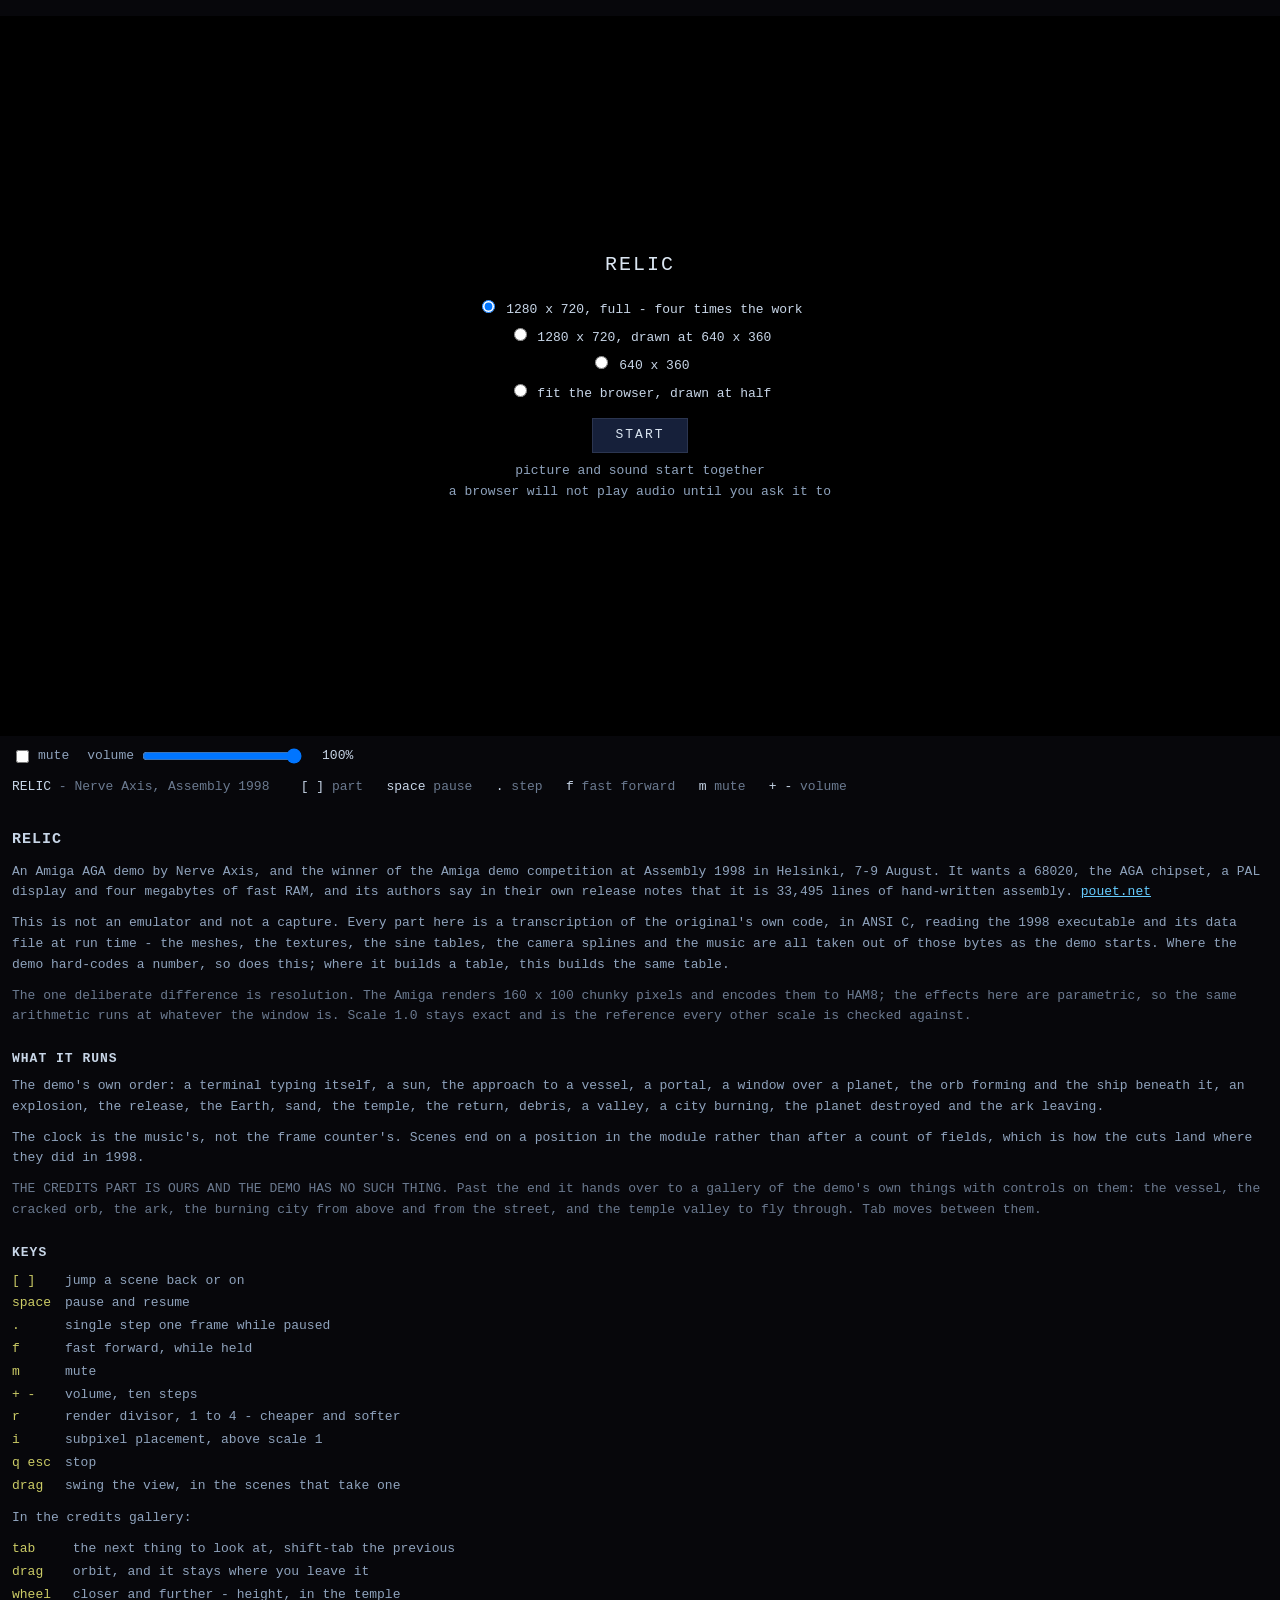
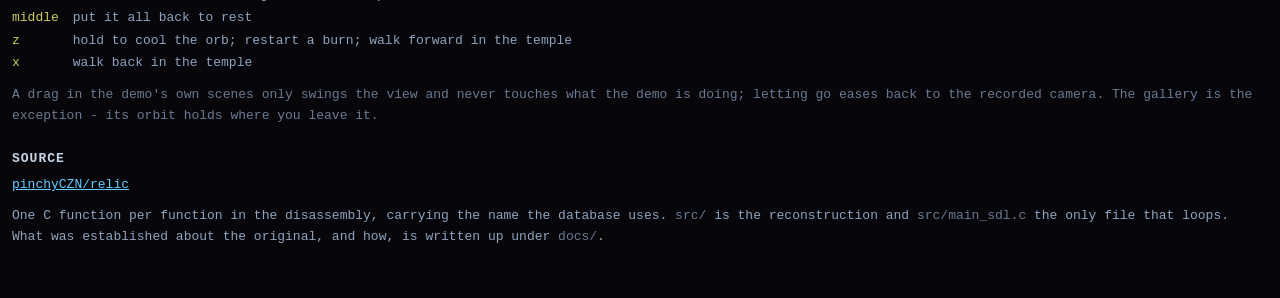
==== relic/index.html @ aab14cab "adding relic" ====
<!doctype html>
<html lang="en">
<head>
<meta charset="utf-8">
<meta name="viewport" content="width=device-width,initial-scale=1">
<title>RELIC - Nerve Axis, 1998</title>
<style>
  html, body { margin: 0; padding: 0; background: #07070b; color: #8fa3bd;
               font: 13px/1.6 Consolas, "Courier New", monospace; }
  a { color: #6cf; }
  a:hover { color: #9df; }
  #wrap { display: flex; flex-direction: column; align-items: center;
          gap: 10px; padding: 16px 12px 40px; }
  /* THE CANVAS MUST HAVE NO CSS SIZE AT ALL, and that is the whole
     trick. Emscripten_CreateWindow sets the canvas to 1x1, measures
     the element, and if CSS held it bigger than that it takes the CSS
     box as the window and DISCARDS the -w/-h it was given. Leave the
     size off and the probe sees 1x1, so SDL sizes the canvas from
     -w/-h - and a canvas without a CSS size lays out at its own
     width and height attributes, which is what SDL just set. One
     number then decides both the picture and the glass. Give it a
     "width" here, even 100%, and the arguments stop meaning
     anything. The stage hugs it so the overlay lines up. */
  #stage { position: relative; line-height: 0; display: inline-block; }
  canvas { background: #000; display: block; outline: 0;
           image-rendering: pixelated; image-rendering: crisp-edges; }
  #start { position: absolute; left: 0; top: 0; right: 0; bottom: 0;
           display: flex; align-items: center; justify-content: center;
           background: rgba(0,0,0,.6); cursor: pointer;
           text-align: center; line-height: 1.6; }
  #start .big { color: #dbe6f2; font-size: 20px; letter-spacing: 2px; }
  #start .small { color: #8fa3bd; margin-top: 8px; }
  #opts { margin: 14px 0 12px; }
  #opts label { display: block; color: #c8d6e8; cursor: pointer;
                padding: 2px 0; }
  #go { font: inherit; color: #dbe6f2; background: #16203a;
        border: 1px solid #2b3550;
        padding: 6px 22px; cursor: pointer; letter-spacing: 2px; }
  #go:hover { background: #1d2a4a; }
  #audio { display: flex; align-items: center; gap: 18px;
           max-width: 1280px; width: 100%; color: #8fa3bd; }
  #audio label { display: flex; align-items: center; gap: 6px;
                 cursor: pointer; }
  #audio input[type=range] { width: 160px; vertical-align: middle; }
  #volnum { color: #c8d6e8; min-width: 4em; }
  #bar { color: #6b7a90; max-width: 1280px; width: 100%; }
  #bar b { color: #c8d6e8; font-weight: normal; }
  #bar .t { color: #c8d6e8; }
  /* Empty unless the demo says something, and it only speaks up when
     a frame cannot reach the window. */
  #log { color: #d08a8a; max-width: 1280px; width: 100%; margin: 0;
         white-space: pre-wrap; font: inherit; }
  #about { max-width: 1280px; width: 100%; }
  #about h1 { font-size: 15px; color: #c8d6e8; margin: 10px 0 10px;
              letter-spacing: 1px; }
  #about h2 { font-size: 13px; color: #c8d6e8; margin: 22px 0 6px;
              letter-spacing: 1px; }
  #about p { margin: 0 0 10px; }
  #about table { border-collapse: collapse; margin: 0 0 10px; }
  #about td { padding: 1px 14px 1px 0; vertical-align: top; }
  #about td.k { color: #cc6; white-space: nowrap; }
  #about .note { color: #6b7a90; }
</style>
</head>
<body>
<div id="wrap">
  <div id="stage">
    <canvas id="canvas" width="1280" height="720" tabindex="-1"></canvas>
    <div id="start"><div>
      <div class="big">RELIC</div>
      <!-- THE CHOSEN SIZE IS THE RENDER RESOLUTION, so a line added
           here changes what the demo draws, not how it is scaled. -->
      <!-- WIDTH x HEIGHT x DIVISOR. The first pair is the visible
           size, the divisor is how much cheaper the render is: the
           host draws at the window divided by it and SDL stretches,
           so a big picture need not be a big render. BEST FIRST. -->
      <div id="opts">
        <label><input type="radio" name="size" value="1280x720x1" checked>
          1280 x 720, full - four times the work</label>
        <label><input type="radio" name="size" value="1280x720x2">
          1280 x 720, drawn at 640 x 360</label>
        <label><input type="radio" name="size" value="640x360x1">
          640 x 360</label>
        <label><input type="radio" name="size" value="fit">
          fit the browser, drawn at half</label>
      </div>
      <button id="go" type="button">START</button>
      <div class="small">picture and sound start together<br>
        a browser will not play audio until you ask it to</div>
    </div></div>
  </div>

  <div id="audio">
    <label><input type="checkbox" id="mute"> mute</label>
    <label>volume <input type="range" id="vol" min="10" max="100"
                         step="10" value="100"></label>
    <span id="volnum">100%</span>
  </div>

  <div id="bar">
    <span class="t">RELIC</span> - Nerve Axis, Assembly 1998 &nbsp;&nbsp;
    <b>[</b> <b>]</b> part &nbsp; <b>space</b> pause &nbsp;
    <b>.</b> step &nbsp; <b>f</b> fast forward &nbsp;
    <b>m</b> mute &nbsp; <b>+ -</b> volume &nbsp;
    <span id="status">loading...</span>
  </div>
  <pre id="log"></pre>

  <div id="about">
    <h1>RELIC</h1>
    <p>An Amiga AGA demo by Nerve Axis, and the winner of the Amiga
      demo competition at Assembly 1998 in Helsinki, 7-9 August. It
      wants a 68020, the AGA chipset, a PAL display and four megabytes
      of fast RAM, and its authors say in their own release notes that
      it is 33,495 lines of hand-written assembly.
      <a href="https://www.pouet.net/prod.php?which=194">pouet.net</a></p>

    <p>This is not an emulator and not a capture. Every part here is a
      transcription of the original's own code, in ANSI C, reading the
      1998 executable and its data file at run time - the meshes, the
      textures, the sine tables, the camera splines and the music are
      all taken out of those bytes as the demo starts. Where the demo
      hard-codes a number, so does this; where it builds a table, this
      builds the same table.</p>

    <p class="note">The one deliberate difference is resolution. The
      Amiga renders 160 x 100 chunky pixels and encodes them to HAM8;
      the effects here are parametric, so the same arithmetic runs at
      whatever the window is. Scale 1.0 stays exact and is the
      reference every other scale is checked against.</p>

    <h2>WHAT IT RUNS</h2>
    <p>The demo's own order: a terminal typing itself, a sun, the
      approach to a vessel, a portal, a window over a planet, the orb
      forming and the ship beneath it, an explosion, the release, the
      Earth, sand, the temple, the return, debris, a valley, a city
      burning, the planet destroyed and the ark leaving.</p>

    <p>The clock is the music's, not the frame counter's. Scenes end
      on a position in the module rather than after a count of fields,
      which is how the cuts land where they did in 1998.</p>

    <p class="note">THE CREDITS PART IS OURS AND THE DEMO HAS NO SUCH
      THING. Past the end it hands over to a gallery of the demo's own
      things with controls on them: the vessel, the cracked orb, the
      ark, the burning city from above and from the street, and the
      temple valley to fly through. <span class="k">Tab</span> moves
      between them.</p>

    <h2>KEYS</h2>
    <table>
      <tr><td class="k">[ ]</td><td>jump a scene back or on</td></tr>
      <tr><td class="k">space</td><td>pause and resume</td></tr>
      <tr><td class="k">.</td><td>single step one frame while paused</td></tr>
      <tr><td class="k">f</td><td>fast forward, while held</td></tr>
      <tr><td class="k">m</td><td>mute</td></tr>
      <tr><td class="k">+ -</td><td>volume, ten steps</td></tr>
      <tr><td class="k">r</td><td>render divisor, 1 to 4 - cheaper and
        softer</td></tr>
      <tr><td class="k">i</td><td>subpixel placement, above scale 1</td></tr>
      <tr><td class="k">q esc</td><td>stop</td></tr>
      <tr><td class="k">drag</td><td>swing the view, in the scenes that
        take one</td></tr>
    </table>

    <p>In the credits gallery:</p>
    <table>
      <tr><td class="k">tab</td><td>the next thing to look at,
        shift-tab the previous</td></tr>
      <tr><td class="k">drag</td><td>orbit, and it stays where you leave
        it</td></tr>
      <tr><td class="k">wheel</td><td>closer and further - height, in the
        temple</td></tr>
      <tr><td class="k">middle</td><td>put it all back to rest</td></tr>
      <tr><td class="k">z</td><td>hold to cool the orb; restart a burn;
        walk forward in the temple</td></tr>
      <tr><td class="k">x</td><td>walk back in the temple</td></tr>
    </table>

    <p class="note">A drag in the demo's own scenes only swings the
      view and never touches what the demo is doing; letting go eases
      back to the recorded camera. The gallery is the exception - its
      orbit holds where you leave it.</p>

    <h2>SOURCE</h2>
    <p><a href="https://github.com/pinchyCZN/relic">pinchyCZN/relic</a></p>
    <p>One C function per function in the disassembly, carrying the
      name the database uses. <span class="note">src/</span> is the
      reconstruction and <span class="note">src/main_sdl.c</span> the
      only file that loops. What was established about the original,
      and how, is written up under <span class="note">docs/</span>.</p>
  </div>
</div>
<script type="text/javascript">
  var statusEl = document.getElementById('status');
  var logEl = document.getElementById('log');
  var canvas = document.getElementById('canvas');
  var stage = document.getElementById('stage');
  var startEl = document.getElementById('start');
  var muteEl = document.getElementById('mute');
  var volEl = document.getElementById('vol');
  var volNum = document.getElementById('volnum');
  var ready = false, wanted = false, started = false;

  /* THE CSS BOX IS THE RESOLUTION. SDL syncs the drawing buffer to
     the element and the host renders at whatever that says, so the
     size has to be on the stage BEFORE main runs; the -w/-h below
     only decide the first frame. A narrow browser still wins, since
     the box is capped at 100%. */
  function chosenSize() {
    var r = document.querySelector('input[name=size]:checked');
    var v = r ? r.value : '640x360x1';
    var p, w, h, d;

    if (v === 'fit') {
      /* 16 by 9 inside what the browser actually offers, rounded to
         a multiple of 16 so the stretch stays even. */
      w = (document.documentElement.clientWidth - 24) & ~15;
      if (w < 320) w = 320;
      h = (w * 9 / 16) | 0;
      return [w, h, 2];
    }
    p = v.split('x');
    w = parseInt(p[0], 10);
    h = parseInt(p[1], 10);
    d = parseInt(p[2], 10);
    if (!(w > 0) || !(h > 0)) { w = 640; h = 360; }
    if (!(d > 0)) d = 1;
    return [w, h, d];
  }

  /* tools/build_web.sh substitutes this on the way into build/web and
     it goes on every URL the page fetches, so a cached wasm cannot be
     served beside a fresh page. */
  var BUILD = '20261122-054117';

  function fail(t) {
    console.error(t);
    logEl.textContent += t + '\n';
  }

  /* THE PAGE POLLS THE HOST AND IS NEVER TOLD. m and +/- move the
     same two values these controls do, so the only way the checkbox
     and the slider can follow the keyboard is to read them back.
     Twice a second is far more often than a hand can press a key and
     costs nothing. Writing only on a CHANGE is what stops the poll
     fighting a slider mid-drag. docs/reconstruction.txt 3.5. */
  var lastMute = -1, lastVol = -1;

  function audioPoll() {
    var m, v;

    if (!started || !Module._Host_Muted) return;
    m = Module._Host_Muted();
    v = Module._Host_Volume();
    if (m !== lastMute) { muteEl.checked = !!m; lastMute = m; }
    if (v !== lastVol) { volEl.value = v; volNum.textContent = v + '%';
                         lastVol = v; }
  }

  /* MAIN IS NOT RUN AT LOAD. The demo is paced by SDL_GetTicks, so
     starting it before the click would run the picture while the
     browser still refuses the audio, and the two would never meet.
     noInitialRun holds it and callMain starts it on the gesture. */
  /* ONCE, AND ONLY ONCE. The button's click fires its own handler and
     then bubbles to the overlay's, so this ran twice: the second pass
     found the panel gone, fell back to the default size and called
     main AGAIN - a second SDL window, at that default, over the top
     of the first. */
  function begin() {
    var wh;

    if (started) return;
    if (!ready) { wanted = true; return; }
    started = true;
    wh = chosenSize();
    /* THE ATTRIBUTES, NOT A STYLE: a CSS size here would make SDL
       adopt the box and throw the arguments away. SDL rewrites these
       from -w/-h anyway; setting them keeps the overlay's last frame
       the right shape. */
    canvas.removeAttribute('style');
    stage.removeAttribute('style');
    canvas.width = wh[0];
    canvas.height = wh[1];
    if (startEl && startEl.parentNode) startEl.parentNode.removeChild(startEl);
    statusEl.textContent = '';
    try {
      Module.callMain(['-w', String(wh[0]), '-h', String(wh[1]),
                       '-rdiv', String(wh[2])]);
    } catch (e) {
      /* emscripten_set_main_loop(.., 1) unwinds main by throwing, so
         that one is the loop starting, not a failure. */
      if (String(e).indexOf('unwind') < 0) fail('callMain: ' + e);
    }
    canvas.focus();
    setInterval(audioPoll, 500);

    /* WHAT IT ACTUALLY GOT, once SDL has sized the canvas. The box is
       capped at the browser's width, so a window narrower than the
       choice gets less than it asked for - and silently, without
       this. */
    setTimeout(function () {
      statusEl.textContent = canvas.clientWidth + 'x' + canvas.clientHeight
                           + ' shown, ' + canvas.width + 'x' + canvas.height
                           + ' drawn';
    }, 500);
  }

  var Module = {
    canvas: canvas,
    noInitialRun: true,
    locateFile: function (path) { return path + '?' + BUILD; },
    print: function (t) { console.log(t); },
    printErr: function (t) { fail(t); },
    setStatus: function (t) { statusEl.textContent = t || ''; },
    onRuntimeInitialized: function () {
      ready = true;
      statusEl.textContent = 'ready';
      if (wanted) begin();
    }
  };

  /* SDL wants the keyboard and a canvas only gets it when focused. */
  startEl.addEventListener('click', begin);
  /* The panel's own clicks pick a size; only the button starts. */
  document.getElementById('opts').addEventListener('click',
    function (e) { e.stopPropagation(); });
  document.getElementById('go').addEventListener('click',
    function (e) { e.stopPropagation(); begin(); });
  canvas.addEventListener('click', function () { canvas.focus(); });

  /* THE CONTROLS HAND BACK THE KEYBOARD. A checkbox or a slider keeps
     focus once clicked, and the demo would then hear nothing. */
  muteEl.addEventListener('change', function () {
    if (Module._Host_SetMute) Module._Host_SetMute(muteEl.checked ? 1 : 0);
    lastMute = muteEl.checked ? 1 : 0;
    canvas.focus();
  });
  volEl.addEventListener('input', function () {
    var v = parseInt(volEl.value, 10);

    if (Module._Host_SetVolume) Module._Host_SetVolume(v);
    volNum.textContent = v + '%';
    lastVol = v;
  });
  volEl.addEventListener('change', function () { canvas.focus(); });

  window.addEventListener('keydown', function (e) {
    if (document.activeElement !== canvas) return;
    if (e.key === ' ' || e.key.indexOf('Arrow') === 0) e.preventDefault();
  }, false);
</script>
<script async src="relic.js?20261122-054117"></script>
</body>
</html>
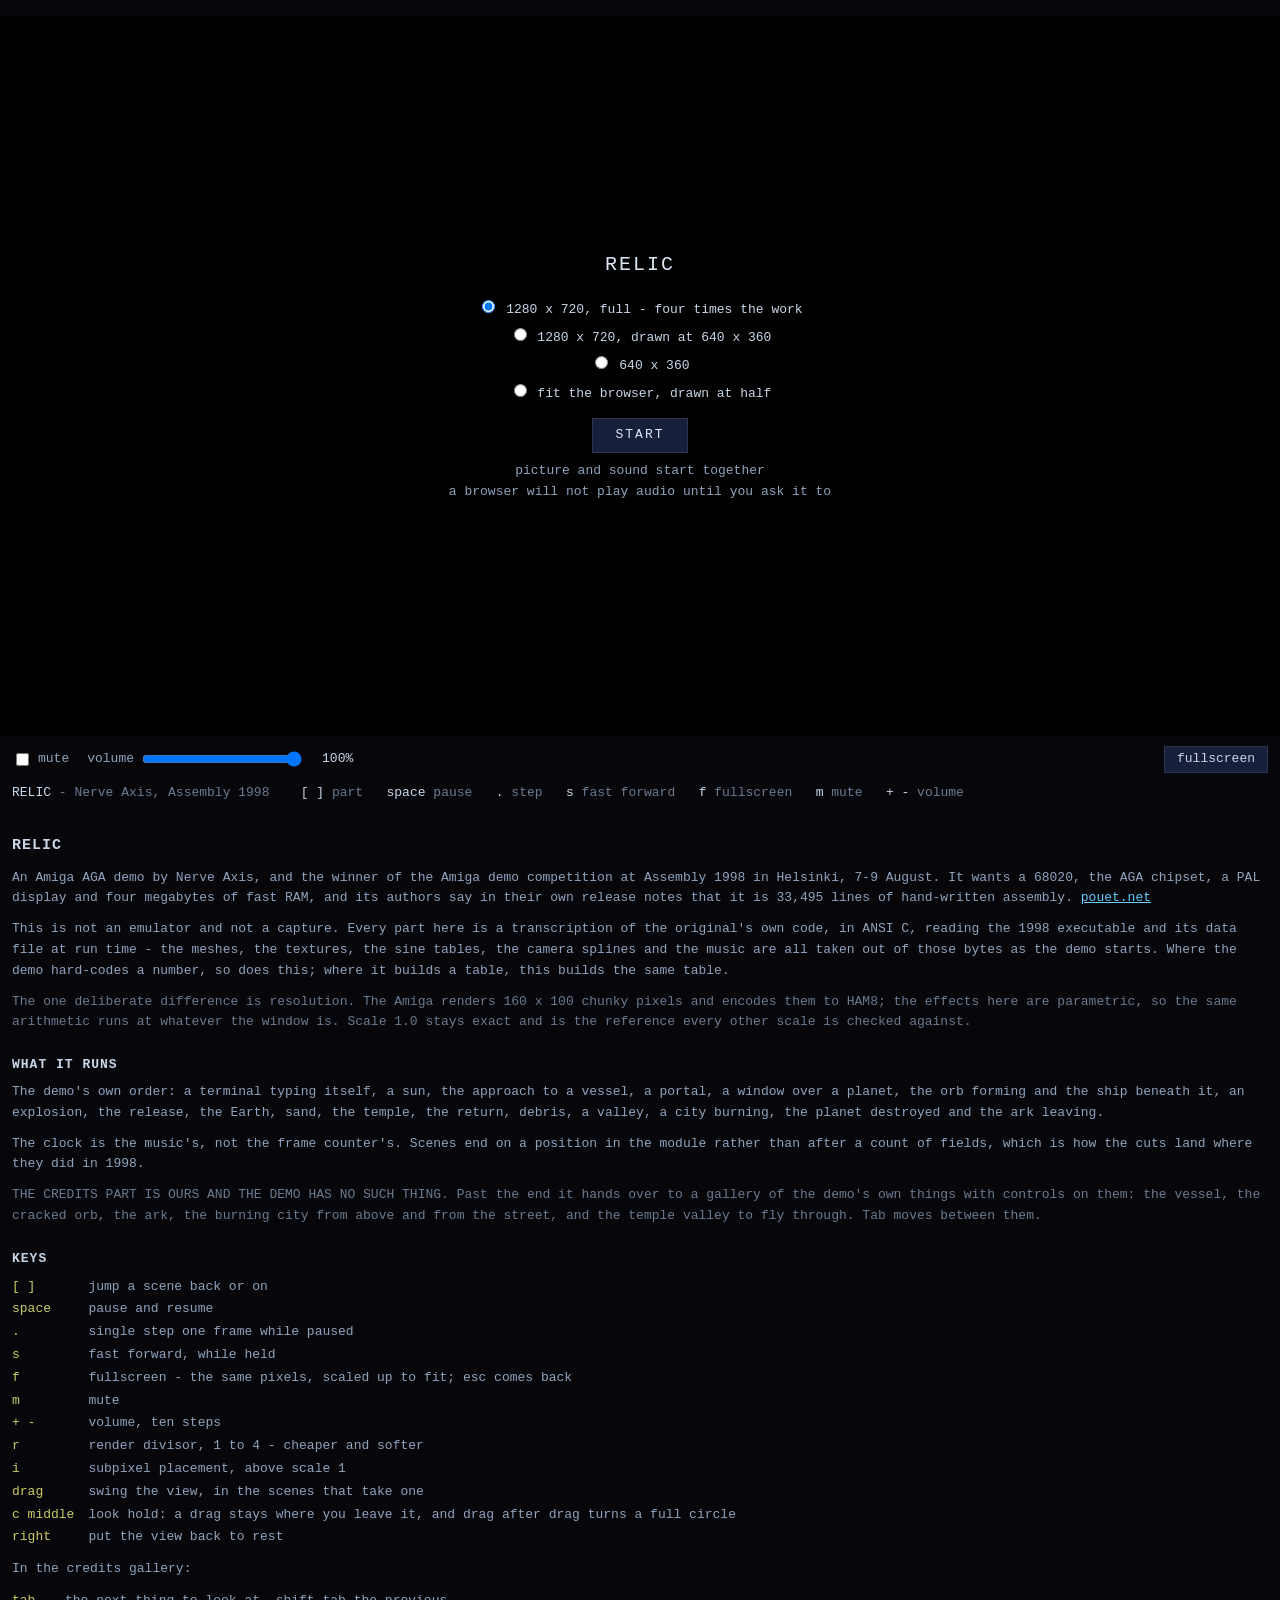
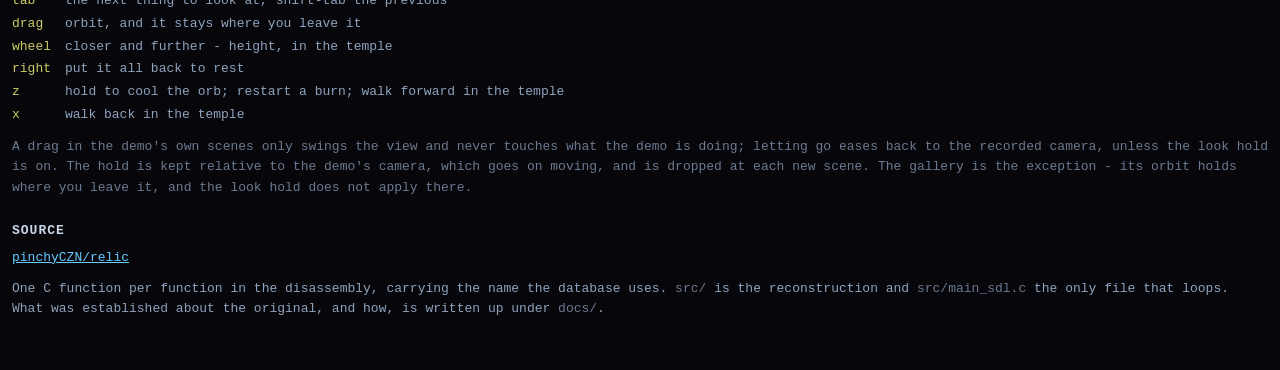
==== commit 1fae2cd9: "full screen support for relic" ====
--- a/relic/index.html
+++ b/relic/index.html
@@ -43,6 +43,22 @@
                  cursor: pointer; }
   #audio input[type=range] { width: 160px; vertical-align: middle; }
   #volnum { color: #c8d6e8; min-width: 4em; }
+  #fs { font: inherit; color: #c8d6e8; background: #16203a;
+        border: 1px solid #2b3550; padding: 2px 12px; cursor: pointer;
+        margin-left: auto; }
+  #fs:hover { background: #1d2a4a; }
+  /* FULLSCREEN SCALES THE SAME PIXELS. SDL created the window with no
+     CSS size, so it never adopts the screen as a resolution: the
+     buffer stays at the size chosen, and fitCanvas() gives the canvas
+     a CSS box that only stretches it. The webkit rule is separate
+     because one unknown selector voids a whole rule. */
+  #stage:fullscreen { width: 100vw; height: 100vh; background: #000;
+                      display: flex; align-items: center;
+                      justify-content: center; }
+  #stage:-webkit-full-screen { width: 100vw; height: 100vh;
+                               background: #000; display: flex;
+                               align-items: center;
+                               justify-content: center; }
   #bar { color: #6b7a90; max-width: 1280px; width: 100%; }
   #bar b { color: #c8d6e8; font-weight: normal; }
   #bar .t { color: #c8d6e8; }
@@ -95,12 +111,14 @@
     <label>volume <input type="range" id="vol" min="10" max="100"
                          step="10" value="100"></label>
     <span id="volnum">100%</span>
+    <button id="fs" type="button">fullscreen</button>
   </div>
 
   <div id="bar">
     <span class="t">RELIC</span> - Nerve Axis, Assembly 1998 &nbsp;&nbsp;
     <b>[</b> <b>]</b> part &nbsp; <b>space</b> pause &nbsp;
-    <b>.</b> step &nbsp; <b>f</b> fast forward &nbsp;
+    <b>.</b> step &nbsp; <b>s</b> fast forward &nbsp;
+    <b>f</b> fullscreen &nbsp;
     <b>m</b> mute &nbsp; <b>+ -</b> volume &nbsp;
     <span id="status">loading...</span>
   </div>
@@ -152,15 +170,19 @@
       <tr><td class="k">[ ]</td><td>jump a scene back or on</td></tr>
       <tr><td class="k">space</td><td>pause and resume</td></tr>
       <tr><td class="k">.</td><td>single step one frame while paused</td></tr>
-      <tr><td class="k">f</td><td>fast forward, while held</td></tr>
+      <tr><td class="k">s</td><td>fast forward, while held</td></tr>
+      <tr><td class="k">f</td><td>fullscreen - the same pixels, scaled
+        up to fit; esc comes back</td></tr>
       <tr><td class="k">m</td><td>mute</td></tr>
       <tr><td class="k">+ -</td><td>volume, ten steps</td></tr>
       <tr><td class="k">r</td><td>render divisor, 1 to 4 - cheaper and
         softer</td></tr>
       <tr><td class="k">i</td><td>subpixel placement, above scale 1</td></tr>
-      <tr><td class="k">q esc</td><td>stop</td></tr>
       <tr><td class="k">drag</td><td>swing the view, in the scenes that
         take one</td></tr>
+      <tr><td class="k">c middle</td><td>look hold: a drag stays where you
+        leave it, and drag after drag turns a full circle</td></tr>
+      <tr><td class="k">right</td><td>put the view back to rest</td></tr>
     </table>
 
     <p>In the credits gallery:</p>
@@ -171,7 +193,7 @@
         it</td></tr>
       <tr><td class="k">wheel</td><td>closer and further - height, in the
         temple</td></tr>
-      <tr><td class="k">middle</td><td>put it all back to rest</td></tr>
+      <tr><td class="k">right</td><td>put it all back to rest</td></tr>
       <tr><td class="k">z</td><td>hold to cool the orb; restart a burn;
         walk forward in the temple</td></tr>
       <tr><td class="k">x</td><td>walk back in the temple</td></tr>
@@ -179,8 +201,11 @@
 
     <p class="note">A drag in the demo's own scenes only swings the
       view and never touches what the demo is doing; letting go eases
-      back to the recorded camera. The gallery is the exception - its
-      orbit holds where you leave it.</p>
+      back to the recorded camera, unless the look hold is on. The hold
+      is kept relative to the demo's camera, which goes on moving, and
+      is dropped at each new scene. The gallery is the exception - its
+      orbit holds where you leave it, and the look hold does not apply
+      there.</p>
 
     <h2>SOURCE</h2>
     <p><a href="https://github.com/pinchyCZN/relic">pinchyCZN/relic</a></p>
@@ -232,7 +257,7 @@
   /* tools/build_web.sh substitutes this on the way into build/web and
      it goes on every URL the page fetches, so a cached wasm cannot be
      served beside a fresh page. */
-  var BUILD = '20261122-054117';
+  var BUILD = '20261126-234923';
 
   function fail(t) {
     console.error(t);
@@ -329,6 +354,81 @@
     function (e) { e.stopPropagation(); begin(); });
   canvas.addEventListener('click', function () { canvas.focus(); });
 
+  /* THE RIGHT AND MIDDLE BUTTONS ARE THE DEMO'S, so the browser's menu
+     and its middle-click autoscroll must not take them. */
+  canvas.addEventListener('contextmenu', function (e) {
+    e.preventDefault();
+  });
+  canvas.addEventListener('mousedown', function (e) {
+    if (e.button === 1) e.preventDefault();
+  });
+
+  /* FULLSCREEN IS THE PAGE'S, NOT SDL'S. A browser grants it only
+     inside a click or a key handler, and SDL's own request is made
+     from the main loop and deferred to some later event, so the
+     button and f call the API here, directly. Esc is the browser's
+     and leaves on its own; fullscreenchange tidies up either way. */
+  var fsEl = document.getElementById('fs');
+
+  function fsElement() {
+    return document.fullscreenElement || document.webkitFullscreenElement
+           || null;
+  }
+
+  function fsSupported() {
+    return !!(stage.requestFullscreen || stage.webkitRequestFullscreen)
+           && (document.fullscreenEnabled !== false
+               || document.webkitFullscreenEnabled);
+  }
+
+  /* THE CANVAS BOX IS EXACTLY THE FITTED PICTURE, never object-fit:
+     SDL maps the mouse through the element's CSS size, so a box that
+     took in the bars too would scale x and y by different amounts.
+     The buffer is left alone - canvas.width is still what SDL drew. */
+  function fitCanvas() {
+    var sw = stage.clientWidth, sh = stage.clientHeight;
+    var cw = canvas.width, ch = canvas.height, k;
+
+    if (!fsElement() || cw < 1 || ch < 1) return;
+    k = Math.min(sw / cw, sh / ch);
+    canvas.style.width = Math.floor(cw * k) + 'px';
+    canvas.style.height = Math.floor(ch * k) + 'px';
+  }
+
+  function fsToggle() {
+    if (!fsSupported()) return;
+    if (fsElement()) {
+      if (document.exitFullscreen) document.exitFullscreen();
+      else if (document.webkitExitFullscreen) document.webkitExitFullscreen();
+    } else if (stage.requestFullscreen) {
+      stage.requestFullscreen().catch(function (e) {
+        fail('fullscreen: ' + e);
+      });
+    } else {
+      stage.webkitRequestFullscreen();
+    }
+  }
+
+  function fsChanged() {
+    if (fsElement()) {
+      fitCanvas();
+      fsEl.textContent = 'window';
+    } else {
+      canvas.style.width = '';
+      canvas.style.height = '';
+      fsEl.textContent = 'fullscreen';
+    }
+    canvas.focus();
+  }
+
+  if (!fsSupported()) fsEl.style.display = 'none';
+  fsEl.addEventListener('click', function () {
+    if (started) fsToggle();
+  });
+  document.addEventListener('fullscreenchange', fsChanged);
+  document.addEventListener('webkitfullscreenchange', fsChanged);
+  window.addEventListener('resize', fitCanvas);
+
   /* THE CONTROLS HAND BACK THE KEYBOARD. A checkbox or a slider keeps
      focus once clicked, and the demo would then hear nothing. */
   muteEl.addEventListener('change', function () {
@@ -348,8 +448,13 @@
   window.addEventListener('keydown', function (e) {
     if (document.activeElement !== canvas) return;
     if (e.key === ' ' || e.key.indexOf('Arrow') === 0) e.preventDefault();
+    if ((e.key === 'f' || e.key === 'F') && !e.repeat && started
+        && !e.ctrlKey && !e.altKey && !e.metaKey) {
+      e.preventDefault();
+      fsToggle();
+    }
   }, false);
 </script>
-<script async src="relic.js?20261122-054117"></script>
+<script async src="relic.js?20261126-234923"></script>
 </body>
 </html>
